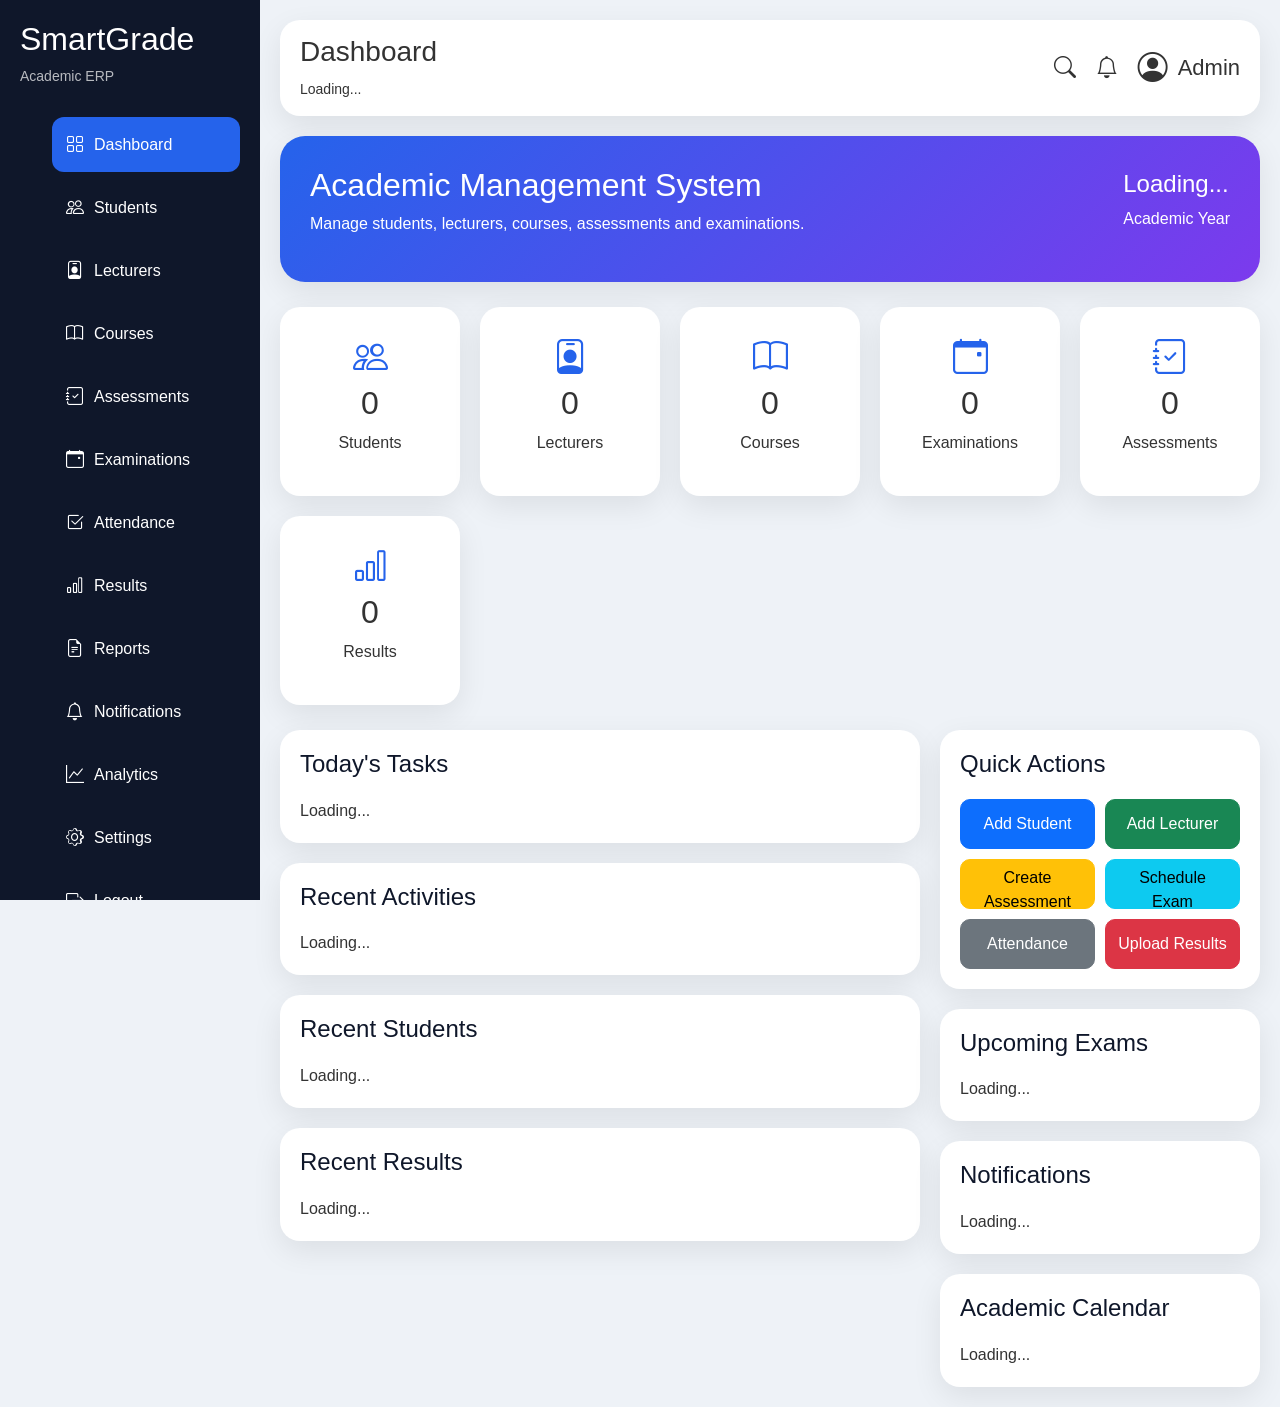
==== admin/dashboard.html @ 3a28e693 "created the lecturer dashboard and my-course" ====
<!DOCTYPE html>
<html lang="en">

<head>

<meta charset="UTF-8">

<meta name="viewport"
content="width=device-width, initial-scale=1.0">

<title>SmartGrade Dashboard</title>

<link href="https://cdn.jsdelivr.net/npm/bootstrap@5.3.8/dist/css/bootstrap.min.css" rel="stylesheet">

<link href="https://cdn.jsdelivr.net/npm/bootstrap-icons@1.13.1/font/bootstrap-icons.css" rel="stylesheet">

<link rel="stylesheet" href="css/dashboard.css">

</head>

<body>

<div class="overlay"></div>

<!-- SIDEBAR -->

<aside class="sidebar">

<div class="logo">

<h2>SmartGrade</h2>

<p>Academic ERP</p>

</div>

<ul>

<li class="active">
<a href="#">
<i class="bi bi-grid"></i>
Dashboard
</a>
</li>

<li>
<a href="students.html">
<i class="bi bi-people"></i>
Students
</a>
</li>

<li>
<a href="lecturers.html">
<i class="bi bi-person-badge"></i>
Lecturers
</a>
</li>

<li>
<a href="courses.html">
<i class="bi bi-book"></i>
Courses
</a>
</li>

<li>
<a href="assessments.html">
<i class="bi bi-journal-check"></i>
Assessments
</a>
</li>

<li>
<a href="exams.html">
<i class="bi bi-calendar-event"></i>
Examinations
</a>
</li>

<li>
<a href="attendance.html">
<i class="bi bi-check2-square"></i>
Attendance
</a>
</li>

<li>
<a href="results.html">
<i class="bi bi-bar-chart"></i>
Results
</a>
</li>

<li>
<a href="reports.html">
<i class="bi bi-file-earmark-text"></i>
Reports
</a>
</li>

<li>
<a href="notifications.html">
<i class="bi bi-bell"></i>
Notifications
</a>
</li>

<li>
<a href="analytics.html">
<i class="bi bi-graph-up"></i>
Analytics
</a>
</li>

<li>
<a href="settings.html">
<i class="bi bi-gear"></i>
Settings
</a>
</li>

<li>

<a href="#" id="logoutBtn">

<i class="bi bi-box-arrow-right"></i>

Logout

</a>

</li>

</ul>

</aside>

<!-- MAIN -->

<main class="main">

<!-- TOPBAR -->

<div class="topbar">

<div class="left-top">

<button id="menuBtn">

<i class="bi bi-list"></i>

</button>

<div>

<h3>Dashboard</h3>

<small id="welcomeText">

Loading...

</small>

</div>

</div>

<div class="right-top">

<i class="bi bi-search"></i>

<i class="bi bi-bell"></i>

<div class="profile">

<i class="bi bi-person-circle"></i>

<span id="userName">

Admin

</span>

</div>

</div>

</div>

<!-- HERO -->

<section class="hero">

<div>

<h2>

Academic Management System

</h2>

<p>

Manage students, lecturers, courses, assessments and examinations.

</p>

</div>

<div>

<h4 id="todayDate">

Loading...

</h4>

<p id="academicInfo">

Academic Year

</p>

</div>

</section>

<!-- LIVE STATS -->

<section class="stats-grid">

<div class="stat-card">

<i class="bi bi-people"></i>

<h2 id="studentsCount">

0

</h2>

<p>Students</p>

</div>

<div class="stat-card">

<i class="bi bi-person-badge"></i>

<h2 id="lecturersCount">

0

</h2>

<p>Lecturers</p>

</div>

<div class="stat-card">

<i class="bi bi-book"></i>

<h2 id="coursesCount">

0

</h2>

<p>Courses</p>

</div>

<div class="stat-card">

<i class="bi bi-calendar-event"></i>

<h2 id="examsCount">

0

</h2>

<p>Examinations</p>

</div>

<div class="stat-card">

<i class="bi bi-journal-check"></i>

<h2 id="assessmentCount">

0

</h2>

<p>Assessments</p>

</div>

<div class="stat-card">

<i class="bi bi-bar-chart"></i>

<h2 id="resultsCount">

0

</h2>

<p>Results</p>

</div>

</section>

<!-- DASHBOARD GRID -->

<section class="dashboard-grid">

<div class="left-column">

<div class="widget">

<h4>

Today's Tasks

</h4>

<div id="todayTasks">

Loading...

</div>

</div>

<div class="widget">

<h4>

Recent Activities

</h4>

<div id="activities">

Loading...

</div>

</div>

<div class="widget">

<h4>

Recent Students

</h4>

<div id="recentStudents">

Loading...

</div>

</div>

<div class="widget">

<h4>

Recent Results

</h4>

<div id="recentResults">

Loading...

</div>

</div>

</div>

<div class="right-column">

<div class="widget">

<h4>

Quick Actions

</h4>

<div class="quick-grid">

<button class="btn btn-primary">

Add Student

</button>

<button class="btn btn-success">

Add Lecturer

</button>

<button class="btn btn-warning">

Create Assessment

</button>

<button class="btn btn-info">

Schedule Exam

</button>

<button class="btn btn-secondary">

Attendance

</button>

<button class="btn btn-danger">

Upload Results

</button>

</div>

</div>

<div class="widget">

<h4>

Upcoming Exams

</h4>

<div id="upcomingExams">

Loading...

</div>

</div>

<div class="widget">

<h4>

Notifications

</h4>

<div id="notifications">

Loading...

</div>

</div>

<div class="widget">

<h4>

Academic Calendar

</h4>

<div id="calendar">

Loading...

</div>

</div>

</div>

</section>

</main>

<script type="module"
src="js/dashboard.js">

</script>

</body>

</html>
---- admin/css/dashboard.css ----
:root{

--primary:#2563eb;
--secondary:#7c3aed;
--success:#16a34a;
--warning:#f59e0b;
--danger:#dc2626;

--dark:#0f172a;
--dark2:#1e293b;

--light:#f8fafc;
--white:#ffffff;

--shadow:0 10px 30px rgba(0,0,0,.08);

}

*{
margin:0;
padding:0;
box-sizing:border-box;
}

body{
font-family:Arial,Helvetica,sans-serif;
background:#eef2f7;
color:#333;
}

/* Overlay */

.overlay{
display:none;
}

/* Sidebar */

.sidebar{

position:fixed;

left:0;
top:0;

width:260px;
height:100vh;

background:var(--dark);

overflow:auto;

padding:20px;

z-index:1000;

transition:.3s;

}

.logo{

margin-bottom:30px;

color:white;

}

.logo p{

opacity:.7;

font-size:14px;

}

.sidebar ul{

list-style:none;

}

.sidebar li{

margin:8px 0;

}

.sidebar a{

display:flex;

align-items:center;

gap:10px;

padding:14px;

border-radius:12px;

text-decoration:none;

color:white;

transition:.3s;

}

.sidebar a:hover{

background:var(--primary);

}

.active a{

background:var(--primary);

}

.sidebar i{

font-size:18px;

}

/* Main */

.main{

margin-left:260px;

padding:20px;

transition:.3s;

}

/* Topbar */

.topbar{

background:white;

padding:15px 20px;

border-radius:20px;

box-shadow:var(--shadow);

display:flex;

justify-content:space-between;

align-items:center;

margin-bottom:20px;

}

.left-top{

display:flex;

align-items:center;

gap:15px;

}

.right-top{

display:flex;

align-items:center;

gap:20px;

font-size:22px;

}

.profile{

display:flex;

align-items:center;

gap:10px;

}

.profile i{

font-size:30px;

}

#menuBtn{

display:none;

border:none;

background:none;

font-size:30px;

cursor:pointer;

}

/* Hero */

.hero{

background:linear-gradient(
135deg,
var(--primary),
var(--secondary)
);

border-radius:25px;

padding:30px;

color:white;

margin-bottom:25px;

display:flex;

justify-content:space-between;

align-items:center;

flex-wrap:wrap;

gap:20px;

box-shadow:var(--shadow);

}

/* Statistics */

.stats-grid{

display:grid;

grid-template-columns:
repeat(auto-fit,minmax(180px,1fr));

gap:20px;

margin-bottom:25px;

}

.stat-card{

background:white;

padding:25px;

border-radius:20px;

box-shadow:var(--shadow);

text-align:center;

transition:.3s;

}

.stat-card:hover{

transform:translateY(-8px);

}

.stat-card i{

font-size:35px;

color:var(--primary);

margin-bottom:10px;

}

.stat-card h2{

margin-bottom:8px;

}

/* Dashboard Grid */

.dashboard-grid{

display:grid;

grid-template-columns:2fr 1fr;

gap:20px;

}

.left-column,
.right-column{

display:flex;

flex-direction:column;

gap:20px;

}

/* Widgets */

.widget{

background:white;

padding:20px;

border-radius:20px;

box-shadow:var(--shadow);

}

.widget h4{

margin-bottom:20px;

color:var(--dark);

}

/* Generic Items */

.item{

display:flex;

justify-content:space-between;

align-items:center;

padding:12px 0;

border-bottom:1px solid #eee;

}

.item:last-child{

border:none;

}

/* Quick Actions */

.quick-grid{

display:grid;

grid-template-columns:1fr 1fr;

gap:10px;

}

.quick-grid button{

height:50px;

border-radius:10px;

}

/* Tables */

.table-responsive{

overflow:auto;

}

/* Loading */

.loading{

text-align:center;

padding:20px;

color:#999;

}

/* Scrollbar */

::-webkit-scrollbar{

width:8px;

}

::-webkit-scrollbar-thumb{

background:#bbb;

border-radius:10px;

}

/* Buttons */

.btn{

border-radius:10px;

}

/* Widget Cards */

.small-card{

background:#f8fafc;

padding:15px;

border-radius:12px;

margin-bottom:10px;

}

.small-card:last-child{

margin-bottom:0;

}

/* Academic Calendar */

.calendar-item{

padding:10px;

border-left:4px solid var(--primary);

margin-bottom:10px;

background:#f8fafc;

border-radius:8px;

}

/* Notifications */

.notice{

padding:12px;

background:#f8fafc;

border-radius:10px;

margin-bottom:10px;

}

/* Recent Activities */

.activity{

padding:10px;

border-bottom:1px solid #eee;

}

/* Badges */

.badge{

font-size:12px;

}

/* Mobile */

@media(max-width:1000px){

.dashboard-grid{

grid-template-columns:1fr;

}

}

/* Tablet */

@media(max-width:768px){

.sidebar{

left:-260px;

}

.sidebar.show{

left:0;

}

.overlay.show{

display:block;

position:fixed;

left:0;

top:0;

width:100%;

height:100%;

background:rgba(0,0,0,.5);

z-index:900;

}

.main{

margin-left:0;

}

#menuBtn{

display:block;

}

.hero{

text-align:center;

justify-content:center;

}

.quick-grid{

grid-template-columns:1fr;

}

}

/* Small Phones */

@media(max-width:500px){

.topbar{

padding:15px;

}

.hero{

padding:20px;

}

.stat-card{

padding:20px;

}

.widget{

padding:15px;

}

.stats-grid{

grid-template-columns:1fr;

}

}
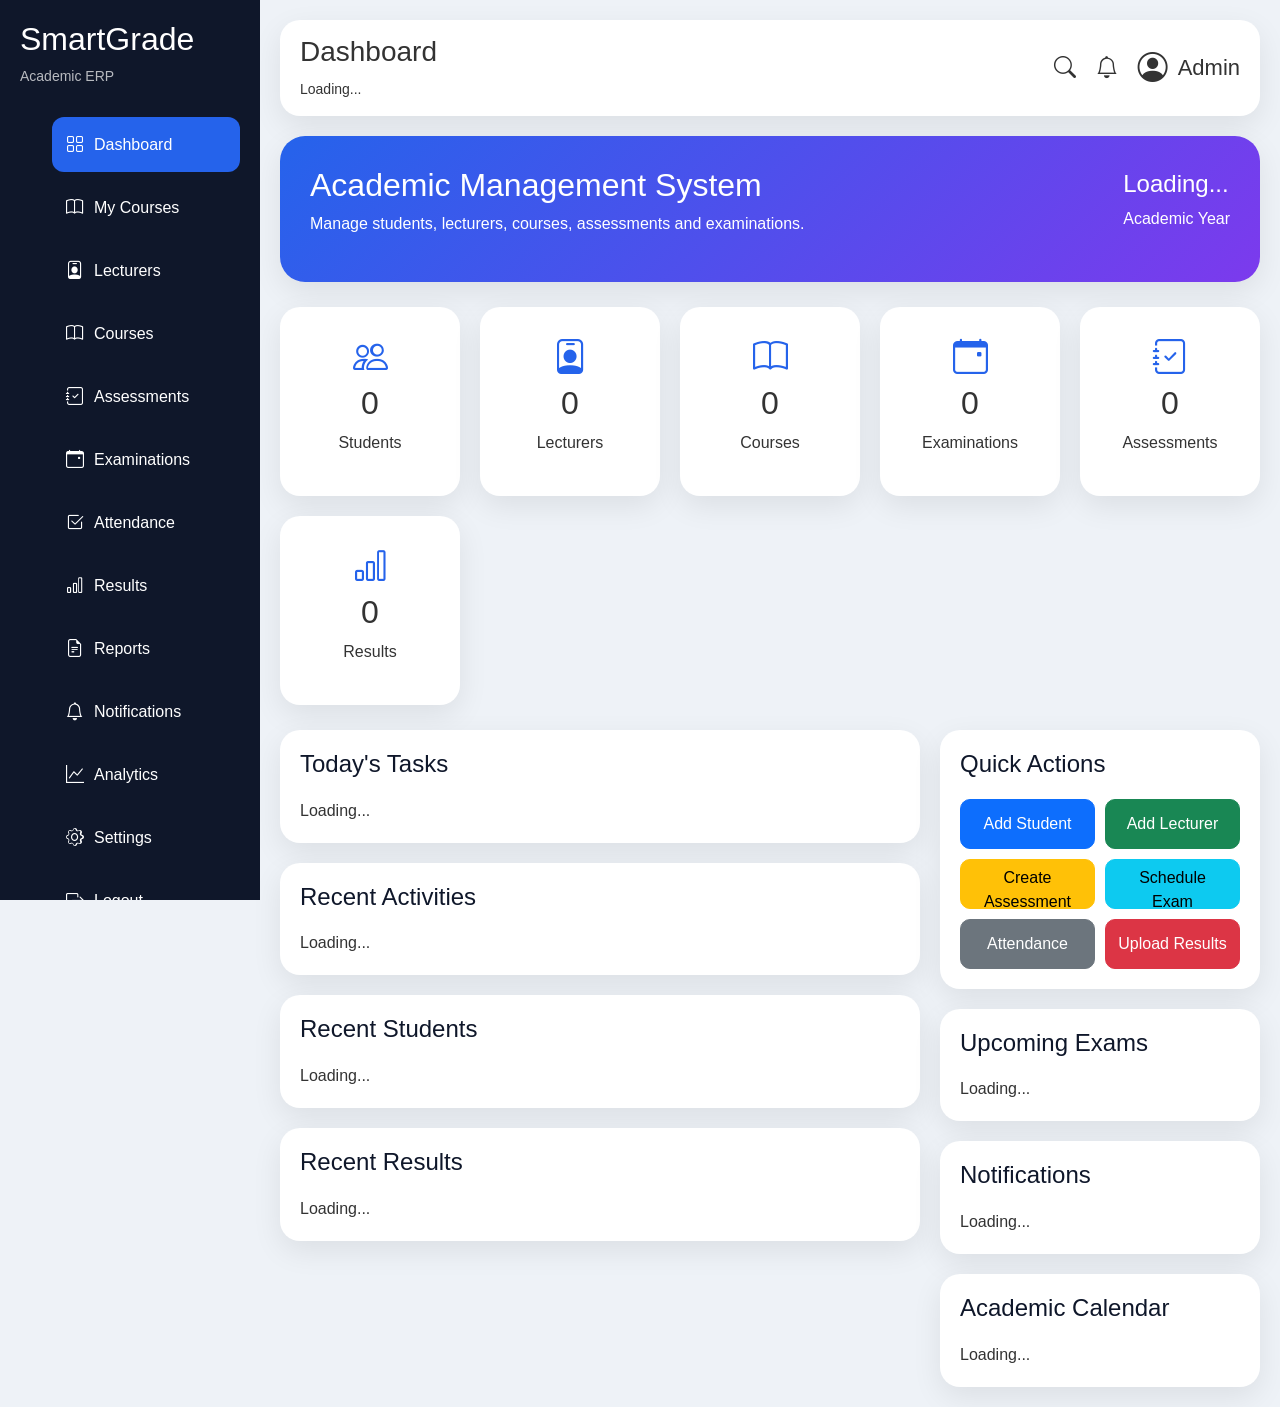
==== commit a6a4057c: "change on lecturer dashboard" ====
--- a/admin/dashboard.html
+++ b/admin/dashboard.html
@@ -44,9 +44,9 @@
 </li>
 
 <li>
-<a href="students.html">
-<i class="bi bi-people"></i>
-Students
+<a href="my-courses.html">
+<i class="bi bi-book"></i>
+My Courses
 </a>
 </li>
 
